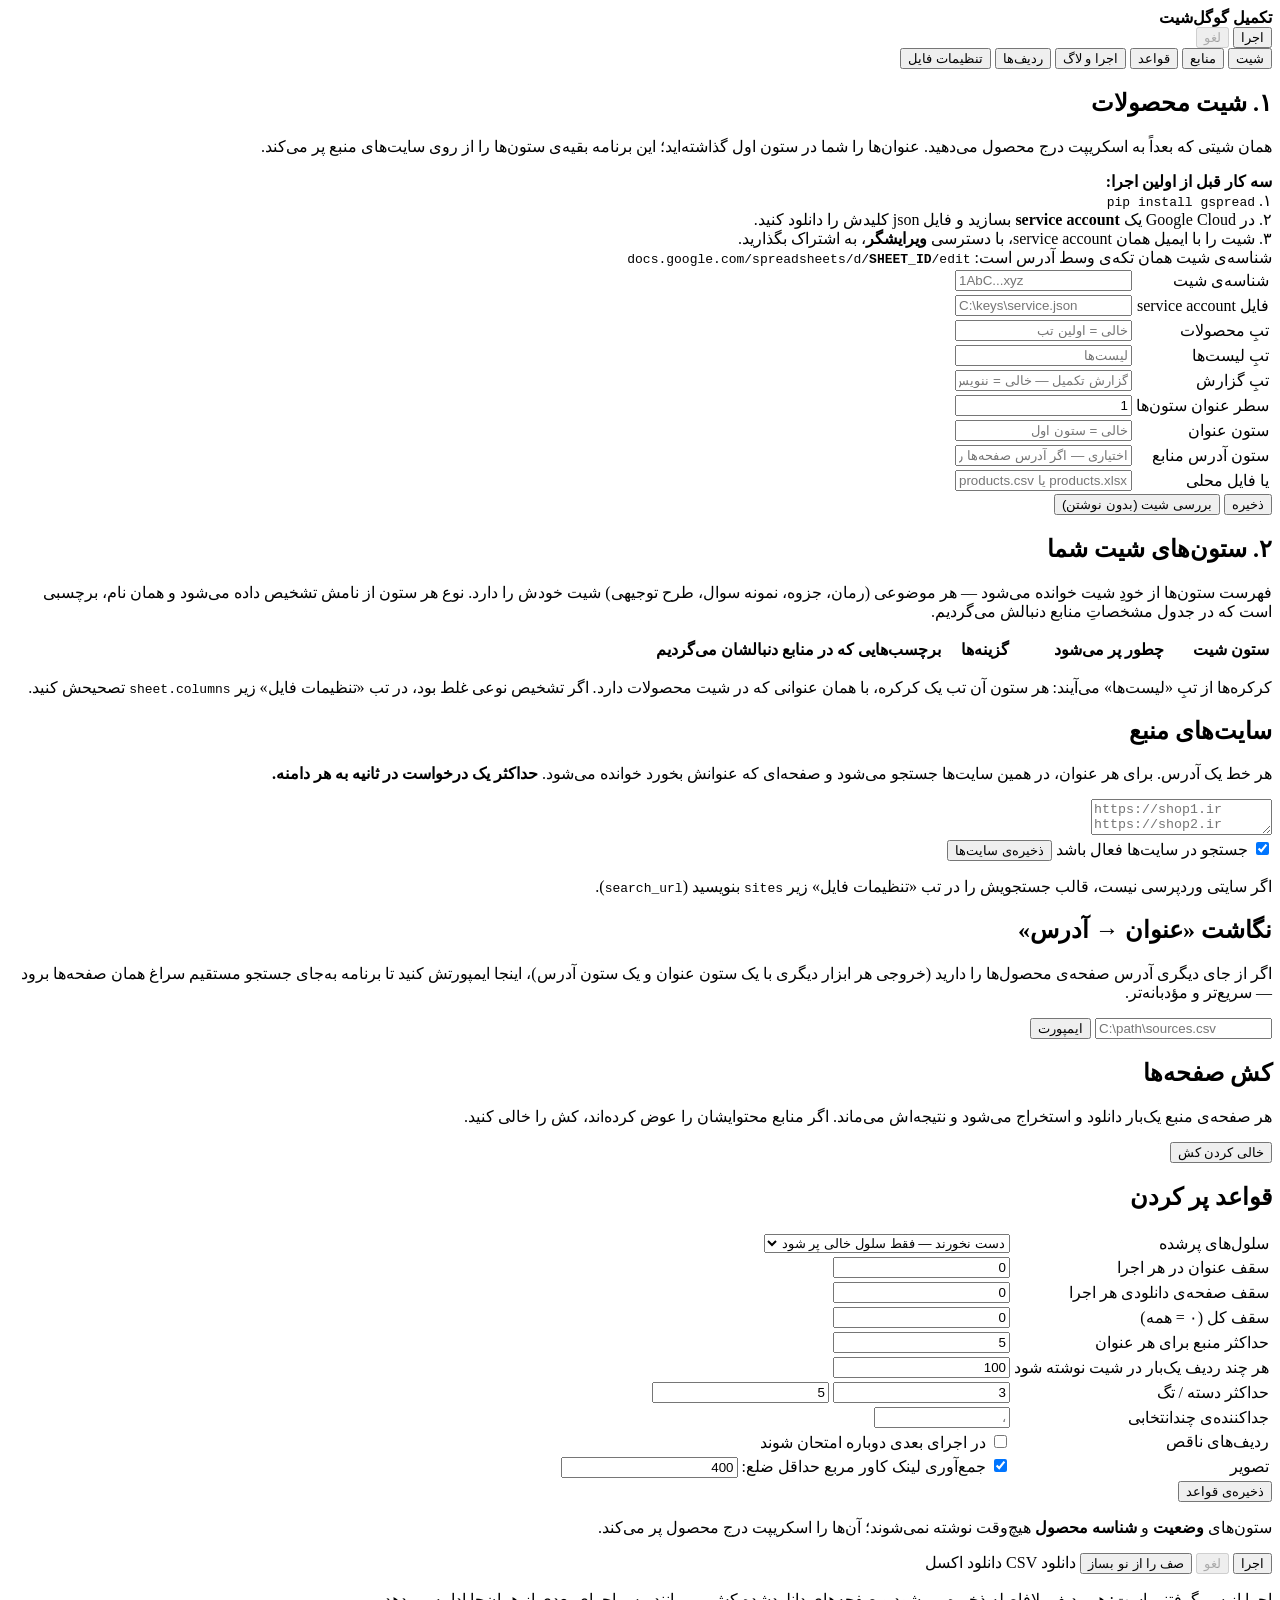
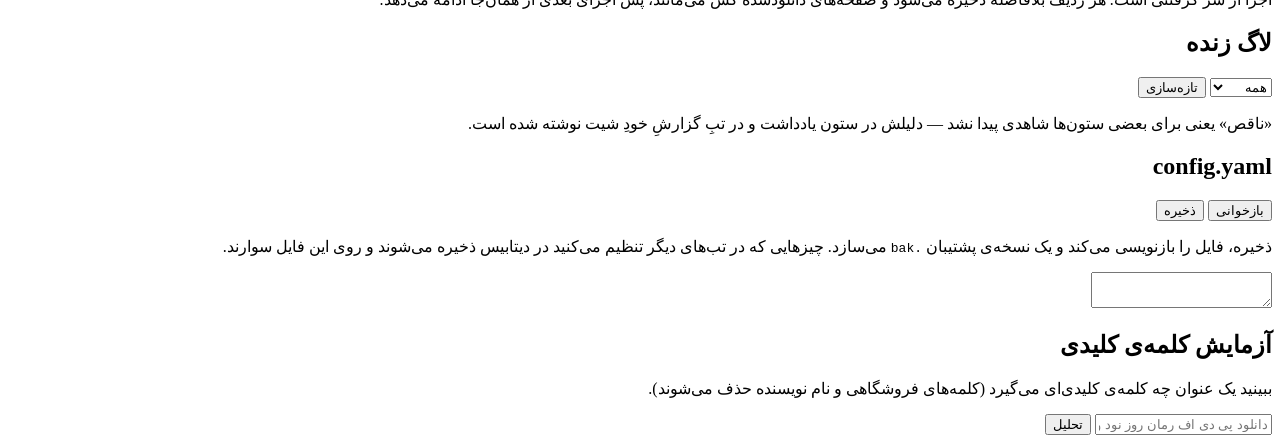
==== sheet-filler/web/static/index.html @ 3db97534 "افزودن «تکمیل‌کننده‌ی گوگل‌شیت» به‌عنوان یک برنامه‌ی کاملاً مستقل اسکریپت تکمیل شیت حالا پروژه‌ی جدا" ====
<!DOCTYPE html>
<html lang="fa" dir="rtl">
<head>
  <meta charset="utf-8">
  <meta name="viewport" content="width=device-width, initial-scale=1">
  <title>تکمیل گوگل‌شیت</title>
  <link rel="icon" href="data:image/svg+xml,<svg xmlns='http://www.w3.org/2000/svg' viewBox='0 0 16 16'><text y='14' font-size='14'>🧩</text></svg>">
  <link rel="stylesheet" href="/style.css">
</head>
<body>
<header>
  <div class="brand">
    <strong>تکمیل گوگل‌شیت</strong>
    <span class="muted" id="sheetLabel"></span>
  </div>
  <div class="head-actions">
    <span class="muted" id="headStatus"></span>
    <button id="runBtn" class="primary">اجرا</button>
    <button id="cancelBtn" class="danger" disabled>لغو</button>
  </div>
</header>

<nav id="tabs">
  <button data-tab="sheet" class="active">شیت</button>
  <button data-tab="sources">منابع</button>
  <button data-tab="rules">قواعد</button>
  <button data-tab="run">اجرا و لاگ</button>
  <button data-tab="rows">ردیف‌ها</button>
  <button data-tab="config">تنظیمات فایل</button>
</nav>

<div id="toast" hidden></div>

<main>
  <!-- ------------------------------------------------------------ شیت -->
  <section id="tab-sheet" class="tab active">
    <div class="panel">
      <h2>۱. شیت محصولات</h2>
      <p class="muted">
        همان شیتی که بعداً به اسکریپت درج محصول می‌دهید. عنوان‌ها را شما در ستون اول
        گذاشته‌اید؛ این برنامه بقیه‌ی ستون‌ها را از روی سایت‌های منبع پر می‌کند.
      </p>
      <div class="warn">
        <b>سه کار قبل از اولین اجرا:</b><br>
        ۱. <code dir="ltr">pip install gspread</code><br>
        ۲. در Google Cloud یک <b>service account</b> بسازید و فایل json کلیدش را دانلود کنید.<br>
        ۳. شیت را با ایمیل همان service account، با دسترسی <b>ویرایشگر</b>، به اشتراک بگذارید.<br>
        شناسه‌ی شیت همان تکه‌ی وسط آدرس است:
        <code dir="ltr">docs.google.com/spreadsheets/d/<b>SHEET_ID</b>/edit</code>
      </div>
      <table class="kv">
        <tr><td>شناسه‌ی شیت</td><td><input id="sheetId" dir="ltr" placeholder="1AbC...xyz"></td></tr>
        <tr><td>فایل service account</td><td><input id="serviceAccount" dir="ltr" placeholder="C:\keys\service.json"></td></tr>
        <tr><td>تبِ محصولات</td><td><input id="tab" placeholder="خالی = اولین تب"></td></tr>
        <tr><td>تبِ لیست‌ها</td><td><input id="listsTab" placeholder="لیست‌ها"></td></tr>
        <tr><td>تبِ گزارش</td><td><input id="reportTab" placeholder="گزارش تکمیل — خالی = ننویس"></td></tr>
        <tr><td>سطر عنوان ستون‌ها</td><td><input id="headerRow" type="number" min="1" value="1"></td></tr>
        <tr><td>ستون عنوان</td><td><input id="titleColumn" placeholder="خالی = ستون اول"></td></tr>
        <tr><td>ستون آدرس منابع</td><td><input id="sourcesColumn" placeholder="اختیاری — اگر آدرس صفحه‌ها را در شیت دارید"></td></tr>
        <tr>
          <td>یا فایل محلی</td>
          <td><input id="file" dir="ltr" placeholder="products.csv یا products.xlsx — بدون حساب گوگل"></td>
        </tr>
      </table>
      <div class="row wrap">
        <button id="saveSheetBtn" class="primary">ذخیره</button>
        <button id="inspectBtn">بررسی شیت (بدون نوشتن)</button>
        <span class="muted" id="inspectNote"></span>
      </div>
    </div>

    <div class="panel">
      <h2>۲. ستون‌های شیت شما</h2>
      <p class="muted">
        فهرست ستون‌ها از خودِ شیت خوانده می‌شود — هر موضوعی (رمان، جزوه، نمونه سوال،
        طرح توجیهی) شیت خودش را دارد. نوع هر ستون از نامش تشخیص داده می‌شود و
        همان نام، برچسبی است که در جدول مشخصاتِ منابع دنبالش می‌گردیم.
      </p>
      <div class="scrollbox">
        <table class="grid" id="planTable">
          <thead>
            <tr>
              <th>ستون شیت</th>
              <th style="width:10rem">چطور پر می‌شود</th>
              <th style="width:5rem">گزینه‌ها</th>
              <th>برچسب‌هایی که در منابع دنبالشان می‌گردیم</th>
            </tr>
          </thead>
          <tbody></tbody>
        </table>
      </div>
      <p class="muted">
        کرکره‌ها از تبِ «لیست‌ها» می‌آیند: هر ستون آن تب یک کرکره، با همان عنوانی که
        در شیت محصولات دارد. اگر تشخیص نوعی غلط بود، در تب «تنظیمات فایل» زیر
        <code>sheet.columns</code> تصحیحش کنید.
      </p>
    </div>
  </section>

  <!-- ---------------------------------------------------------- منابع -->
  <section id="tab-sources" class="tab">
    <div class="panel">
      <h2>سایت‌های منبع</h2>
      <p class="muted">
        هر خط یک آدرس. برای هر عنوان، در همین سایت‌ها جستجو می‌شود و صفحه‌ای که
        عنوانش بخورد خوانده می‌شود. <b>حداکثر یک درخواست در ثانیه به هر دامنه.</b>
      </p>
      <textarea id="sitesText" spellcheck="false" dir="ltr" placeholder="https://shop1.ir&#10;https://shop2.ir"></textarea>
      <div class="row wrap">
        <label><input id="searchEnabled" type="checkbox" checked> جستجو در سایت‌ها فعال باشد</label>
        <span class="spacer"></span>
        <button id="saveSitesBtn" class="primary">ذخیره‌ی سایت‌ها</button>
      </div>
      <p class="muted">
        اگر سایتی وردپرسی نیست، قالب جستجویش را در تب «تنظیمات فایل» زیر
        <code>sites</code> بنویسید (<code dir="ltr">search_url</code>).
      </p>
    </div>

    <div class="panel">
      <h2>نگاشت «عنوان → آدرس»</h2>
      <p class="muted">
        اگر از جای دیگری آدرس صفحه‌ی محصول‌ها را دارید (خروجی هر ابزار دیگری با یک
        ستون عنوان و یک ستون آدرس)، اینجا ایمپورتش کنید تا برنامه به‌جای جستجو
        مستقیم سراغ همان صفحه‌ها برود — سریع‌تر و مؤدبانه‌تر.
      </p>
      <div class="row wrap">
        <input id="linksFile" dir="ltr" placeholder="C:\path\sources.csv">
        <button id="importLinksBtn">ایمپورت</button>
        <span class="muted" id="linksNote"></span>
      </div>
    </div>

    <div class="panel">
      <h2>کش صفحه‌ها</h2>
      <p class="muted">
        هر صفحه‌ی منبع یک‌بار دانلود و استخراج می‌شود و نتیجه‌اش می‌ماند. اگر منابع
        محتوایشان را عوض کرده‌اند، کش را خالی کنید.
      </p>
      <div class="row">
        <button id="clearCacheBtn" class="ghost danger">خالی کردن کش</button>
        <span class="muted" id="cacheNote"></span>
      </div>
    </div>
  </section>

  <!-- ---------------------------------------------------------- قواعد -->
  <section id="tab-rules" class="tab">
    <div class="panel">
      <h2>قواعد پر کردن</h2>
      <table class="kv">
        <tr>
          <td>سلول‌های پرشده</td>
          <td>
            <select id="overwrite">
              <option value="empty">دست نخورند — فقط سلول خالی پر شود</option>
              <option value="always">بازنویسی شوند</option>
            </select>
          </td>
        </tr>
        <tr><td>سقف عنوان در هر اجرا</td><td><input id="maxTitles" type="number" min="0" value="0"></td></tr>
        <tr><td>سقف صفحه‌ی دانلودی هر اجرا</td><td><input id="maxPages" type="number" min="0" value="0"></td></tr>
        <tr><td>سقف کل (۰ = همه)</td><td><input id="limit" type="number" min="0" value="0"></td></tr>
        <tr><td>حداکثر منبع برای هر عنوان</td><td><input id="maxSources" type="number" min="1" value="5"></td></tr>
        <tr><td>هر چند ردیف یک‌بار در شیت نوشته شود</td><td><input id="batchRows" type="number" min="1" value="100"></td></tr>
        <tr><td>حداکثر دسته / تگ</td><td><input id="maxCats" type="number" min="1" value="3"> <input id="maxTags" type="number" min="1" value="5"></td></tr>
        <tr><td>جداکننده‌ی چندانتخابی</td><td><input id="separator" style="max-width:8rem" placeholder="، "></td></tr>
        <tr><td>ردیف‌های ناقص</td><td><label><input id="retryPartial" type="checkbox"> در اجرای بعدی دوباره امتحان شوند</label></td></tr>
        <tr>
          <td>تصویر</td>
          <td>
            <label><input id="imageEnabled" type="checkbox" checked> جمع‌آوری لینک کاور مربع</label>
            حداقل ضلع: <input id="imageMinSide" type="number" min="0" value="400">
          </td>
        </tr>
      </table>
      <div class="row">
        <button id="saveRulesBtn" class="primary">ذخیره‌ی قواعد</button>
      </div>
      <p class="warn">
        ستون‌های <b>وضعیت</b> و <b>شناسه محصول</b> هیچ‌وقت نوشته نمی‌شوند؛ آن‌ها را
        اسکریپت درج محصول پر می‌کند.
      </p>
    </div>
  </section>

  <!-- ------------------------------------------------------ اجرا و لاگ -->
  <section id="tab-run" class="tab">
    <div class="panel">
      <div class="cards" id="counterCards"></div>
      <div class="row wrap">
        <button id="runBtn2" class="primary">اجرا</button>
        <button id="cancelBtn2" class="danger" disabled>لغو</button>
        <button id="resetBtn" class="ghost danger">صف را از نو بساز</button>
        <span class="spacer"></span>
        <a id="dlCsv" class="ghost button-like">دانلود CSV</a>
        <a id="dlXlsx" class="ghost button-like">دانلود اکسل</a>
      </div>
      <p class="muted">
        اجرا از سر گرفتنی است: هر ردیف بلافاصله ذخیره می‌شود و صفحه‌های دانلودشده
        کش می‌مانند، پس اجرای بعدی از همان‌جا ادامه می‌دهد.
      </p>
    </div>
    <div class="panel">
      <h2>لاگ زنده</h2>
      <pre id="log" dir="rtl"></pre>
    </div>
  </section>

  <!-- -------------------------------------------------------- ردیف‌ها -->
  <section id="tab-rows" class="tab">
    <div class="panel">
      <div class="row wrap">
        <select id="rowFilter">
          <option value="">همه</option>
          <option value="done">کامل</option>
          <option value="partial">ناقص</option>
          <option value="pending">در صف</option>
        </select>
        <button id="refreshRowsBtn" class="ghost">تازه‌سازی</button>
        <span class="muted" id="rowsNote"></span>
      </div>
      <div class="scrollbox">
        <table class="grid" id="rowsTable">
          <thead><tr></tr></thead>
          <tbody></tbody>
        </table>
      </div>
      <p class="muted">
        «ناقص» یعنی برای بعضی ستون‌ها شاهدی پیدا نشد — دلیلش در ستون یادداشت و در
        تبِ گزارشِ خودِ شیت نوشته شده است.
      </p>
    </div>
  </section>

  <!-- -------------------------------------------------- تنظیمات فایل -->
  <section id="tab-config" class="tab">
    <div class="panel">
      <h2>config.yaml</h2>
      <div class="row">
        <span class="muted" id="configPath"></span>
        <span class="spacer"></span>
        <button id="configReload" class="ghost">بازخوانی</button>
        <button id="configSave" class="primary">ذخیره</button>
      </div>
      <p class="warn">
        ذخیره، فایل را بازنویسی می‌کند و یک نسخه‌ی پشتیبان <code>.bak</code> می‌سازد.
        چیزهایی که در تب‌های دیگر تنظیم می‌کنید در دیتابیس ذخیره می‌شوند و روی این
        فایل سوارند.
      </p>
      <textarea id="configText" spellcheck="false" dir="ltr"></textarea>
    </div>
    <div class="panel">
      <h2>آزمایش کلمه‌ی کلیدی</h2>
      <p class="muted">
        ببینید یک عنوان چه کلمه‌ی کلیدی‌ای می‌گیرد (کلمه‌های فروشگاهی و نام نویسنده
        حذف می‌شوند).
      </p>
      <div class="row">
        <input id="keywordInput" placeholder="دانلود پی دی اف رمان روز نود و سوم">
        <button id="keywordBtn" class="primary">تحلیل</button>
      </div>
      <table class="kv" id="keywordOut"></table>
    </div>
  </section>
</main>

<script src="/app.js"></script>
</body>
</html>
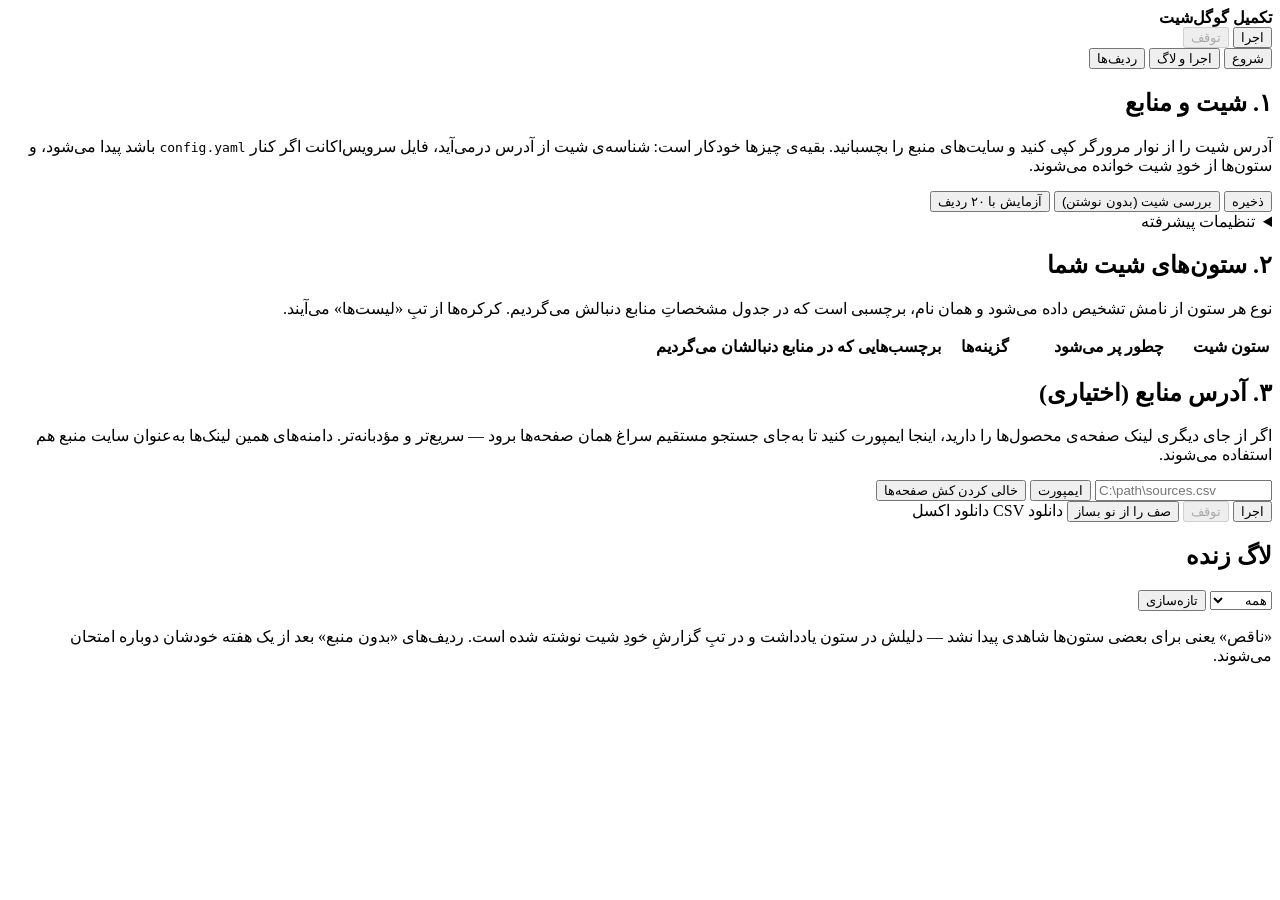
==== commit 7e95c087: "ساده‌سازی و اتوماتیک‌سازی تکمیل‌کننده‌ی گوگل‌شیت بررسی نشان داد پیچیدگی از خودِ کار نمی‌آمد، از **سط" ====
--- a/sheet-filler/web/static/index.html
+++ b/sheet-filler/web/static/index.html
@@ -16,65 +16,50 @@
   <div class="head-actions">
     <span class="muted" id="headStatus"></span>
     <button id="runBtn" class="primary">اجرا</button>
-    <button id="cancelBtn" class="danger" disabled>لغو</button>
+    <button id="cancelBtn" class="danger" disabled>توقف</button>
   </div>
 </header>
 
 <nav id="tabs">
-  <button data-tab="sheet" class="active">شیت</button>
-  <button data-tab="sources">منابع</button>
-  <button data-tab="rules">قواعد</button>
+  <button data-tab="setup" class="active">شروع</button>
   <button data-tab="run">اجرا و لاگ</button>
   <button data-tab="rows">ردیف‌ها</button>
-  <button data-tab="config">تنظیمات فایل</button>
 </nav>
 
 <div id="toast" hidden></div>
 
 <main>
-  <!-- ------------------------------------------------------------ شیت -->
-  <section id="tab-sheet" class="tab active">
+  <!-- ----------------------------------------------------------- شروع -->
+  <section id="tab-setup" class="tab active">
     <div class="panel">
-      <h2>۱. شیت محصولات</h2>
+      <h2>۱. شیت و منابع</h2>
       <p class="muted">
-        همان شیتی که بعداً به اسکریپت درج محصول می‌دهید. عنوان‌ها را شما در ستون اول
-        گذاشته‌اید؛ این برنامه بقیه‌ی ستون‌ها را از روی سایت‌های منبع پر می‌کند.
+        آدرس شیت را از نوار مرورگر کپی کنید و سایت‌های منبع را بچسبانید. بقیه‌ی
+        چیزها خودکار است: شناسه‌ی شیت از آدرس درمی‌آید، فایل سرویس‌اکانت اگر کنار
+        <code>config.yaml</code> باشد پیدا می‌شود، و ستون‌ها از خودِ شیت خوانده می‌شوند.
       </p>
-      <div class="warn">
-        <b>سه کار قبل از اولین اجرا:</b><br>
-        ۱. <code dir="ltr">pip install gspread</code><br>
-        ۲. در Google Cloud یک <b>service account</b> بسازید و فایل json کلیدش را دانلود کنید.<br>
-        ۳. شیت را با ایمیل همان service account، با دسترسی <b>ویرایشگر</b>، به اشتراک بگذارید.<br>
-        شناسه‌ی شیت همان تکه‌ی وسط آدرس است:
-        <code dir="ltr">docs.google.com/spreadsheets/d/<b>SHEET_ID</b>/edit</code>
-      </div>
-      <table class="kv">
-        <tr><td>شناسه‌ی شیت</td><td><input id="sheetId" dir="ltr" placeholder="1AbC...xyz"></td></tr>
-        <tr><td>فایل service account</td><td><input id="serviceAccount" dir="ltr" placeholder="C:\keys\service.json"></td></tr>
-        <tr><td>تبِ محصولات</td><td><input id="tab" placeholder="خالی = اولین تب"></td></tr>
-        <tr><td>تبِ لیست‌ها</td><td><input id="listsTab" placeholder="لیست‌ها"></td></tr>
-        <tr><td>تبِ گزارش</td><td><input id="reportTab" placeholder="گزارش تکمیل — خالی = ننویس"></td></tr>
-        <tr><td>سطر عنوان ستون‌ها</td><td><input id="headerRow" type="number" min="1" value="1"></td></tr>
-        <tr><td>ستون عنوان</td><td><input id="titleColumn" placeholder="خالی = ستون اول"></td></tr>
-        <tr><td>ستون آدرس منابع</td><td><input id="sourcesColumn" placeholder="اختیاری — اگر آدرس صفحه‌ها را در شیت دارید"></td></tr>
-        <tr>
-          <td>یا فایل محلی</td>
-          <td><input id="file" dir="ltr" placeholder="products.csv یا products.xlsx — بدون حساب گوگل"></td>
-        </tr>
-      </table>
+      <table class="kv" id="basicFields"></table>
       <div class="row wrap">
-        <button id="saveSheetBtn" class="primary">ذخیره</button>
+        <button id="saveBtn" class="primary">ذخیره</button>
         <button id="inspectBtn">بررسی شیت (بدون نوشتن)</button>
+        <button id="tryBtn" class="ghost">آزمایش با ۲۰ ردیف</button>
         <span class="muted" id="inspectNote"></span>
       </div>
+      <details id="advanced">
+        <summary>تنظیمات پیشرفته</summary>
+        <table class="kv" id="advancedFields"></table>
+        <p class="muted">
+          بقیه‌ی رفتارها (سرعت، آستانه‌ی تطبیق، اندازه‌ی تصویر، طول خلاصه) خودکارند و
+          اگر لازم شد در <code>config.yaml</code> قابل تغییرند.
+        </p>
+      </details>
     </div>
 
     <div class="panel">
       <h2>۲. ستون‌های شیت شما</h2>
       <p class="muted">
-        فهرست ستون‌ها از خودِ شیت خوانده می‌شود — هر موضوعی (رمان، جزوه، نمونه سوال،
-        طرح توجیهی) شیت خودش را دارد. نوع هر ستون از نامش تشخیص داده می‌شود و
-        همان نام، برچسبی است که در جدول مشخصاتِ منابع دنبالش می‌گردیم.
+        نوع هر ستون از نامش تشخیص داده می‌شود و همان نام، برچسبی است که در جدول
+        مشخصاتِ منابع دنبالش می‌گردیم. کرکره‌ها از تبِ «لیست‌ها» می‌آیند.
       </p>
       <div class="scrollbox">
         <table class="grid" id="planTable">
@@ -89,98 +74,21 @@
           <tbody></tbody>
         </table>
       </div>
-      <p class="muted">
-        کرکره‌ها از تبِ «لیست‌ها» می‌آیند: هر ستون آن تب یک کرکره، با همان عنوانی که
-        در شیت محصولات دارد. اگر تشخیص نوعی غلط بود، در تب «تنظیمات فایل» زیر
-        <code>sheet.columns</code> تصحیحش کنید.
-      </p>
-    </div>
-  </section>
-
-  <!-- ---------------------------------------------------------- منابع -->
-  <section id="tab-sources" class="tab">
-    <div class="panel">
-      <h2>سایت‌های منبع</h2>
-      <p class="muted">
-        هر خط یک آدرس. برای هر عنوان، در همین سایت‌ها جستجو می‌شود و صفحه‌ای که
-        عنوانش بخورد خوانده می‌شود. <b>حداکثر یک درخواست در ثانیه به هر دامنه.</b>
-      </p>
-      <textarea id="sitesText" spellcheck="false" dir="ltr" placeholder="https://shop1.ir&#10;https://shop2.ir"></textarea>
-      <div class="row wrap">
-        <label><input id="searchEnabled" type="checkbox" checked> جستجو در سایت‌ها فعال باشد</label>
-        <span class="spacer"></span>
-        <button id="saveSitesBtn" class="primary">ذخیره‌ی سایت‌ها</button>
-      </div>
-      <p class="muted">
-        اگر سایتی وردپرسی نیست، قالب جستجویش را در تب «تنظیمات فایل» زیر
-        <code>sites</code> بنویسید (<code dir="ltr">search_url</code>).
-      </p>
     </div>
 
     <div class="panel">
-      <h2>نگاشت «عنوان → آدرس»</h2>
+      <h2>۳. آدرس منابع (اختیاری)</h2>
       <p class="muted">
-        اگر از جای دیگری آدرس صفحه‌ی محصول‌ها را دارید (خروجی هر ابزار دیگری با یک
-        ستون عنوان و یک ستون آدرس)، اینجا ایمپورتش کنید تا برنامه به‌جای جستجو
-        مستقیم سراغ همان صفحه‌ها برود — سریع‌تر و مؤدبانه‌تر.
+        اگر از جای دیگری لینک صفحه‌ی محصول‌ها را دارید، اینجا ایمپورت کنید تا
+        به‌جای جستجو مستقیم سراغ همان صفحه‌ها برود — سریع‌تر و مؤدبانه‌تر.
+        دامنه‌های همین لینک‌ها به‌عنوان سایت منبع هم استفاده می‌شوند.
       </p>
       <div class="row wrap">
         <input id="linksFile" dir="ltr" placeholder="C:\path\sources.csv">
         <button id="importLinksBtn">ایمپورت</button>
+        <button id="clearCacheBtn" class="ghost danger">خالی کردن کش صفحه‌ها</button>
         <span class="muted" id="linksNote"></span>
       </div>
-    </div>
-
-    <div class="panel">
-      <h2>کش صفحه‌ها</h2>
-      <p class="muted">
-        هر صفحه‌ی منبع یک‌بار دانلود و استخراج می‌شود و نتیجه‌اش می‌ماند. اگر منابع
-        محتوایشان را عوض کرده‌اند، کش را خالی کنید.
-      </p>
-      <div class="row">
-        <button id="clearCacheBtn" class="ghost danger">خالی کردن کش</button>
-        <span class="muted" id="cacheNote"></span>
-      </div>
-    </div>
-  </section>
-
-  <!-- ---------------------------------------------------------- قواعد -->
-  <section id="tab-rules" class="tab">
-    <div class="panel">
-      <h2>قواعد پر کردن</h2>
-      <table class="kv">
-        <tr>
-          <td>سلول‌های پرشده</td>
-          <td>
-            <select id="overwrite">
-              <option value="empty">دست نخورند — فقط سلول خالی پر شود</option>
-              <option value="always">بازنویسی شوند</option>
-            </select>
-          </td>
-        </tr>
-        <tr><td>سقف عنوان در هر اجرا</td><td><input id="maxTitles" type="number" min="0" value="0"></td></tr>
-        <tr><td>سقف صفحه‌ی دانلودی هر اجرا</td><td><input id="maxPages" type="number" min="0" value="0"></td></tr>
-        <tr><td>سقف کل (۰ = همه)</td><td><input id="limit" type="number" min="0" value="0"></td></tr>
-        <tr><td>حداکثر منبع برای هر عنوان</td><td><input id="maxSources" type="number" min="1" value="5"></td></tr>
-        <tr><td>هر چند ردیف یک‌بار در شیت نوشته شود</td><td><input id="batchRows" type="number" min="1" value="100"></td></tr>
-        <tr><td>حداکثر دسته / تگ</td><td><input id="maxCats" type="number" min="1" value="3"> <input id="maxTags" type="number" min="1" value="5"></td></tr>
-        <tr><td>جداکننده‌ی چندانتخابی</td><td><input id="separator" style="max-width:8rem" placeholder="، "></td></tr>
-        <tr><td>ردیف‌های ناقص</td><td><label><input id="retryPartial" type="checkbox"> در اجرای بعدی دوباره امتحان شوند</label></td></tr>
-        <tr>
-          <td>تصویر</td>
-          <td>
-            <label><input id="imageEnabled" type="checkbox" checked> جمع‌آوری لینک کاور مربع</label>
-            حداقل ضلع: <input id="imageMinSide" type="number" min="0" value="400">
-          </td>
-        </tr>
-      </table>
-      <div class="row">
-        <button id="saveRulesBtn" class="primary">ذخیره‌ی قواعد</button>
-      </div>
-      <p class="warn">
-        ستون‌های <b>وضعیت</b> و <b>شناسه محصول</b> هیچ‌وقت نوشته نمی‌شوند؛ آن‌ها را
-        اسکریپت درج محصول پر می‌کند.
-      </p>
     </div>
   </section>
 
@@ -190,16 +98,13 @@
       <div class="cards" id="counterCards"></div>
       <div class="row wrap">
         <button id="runBtn2" class="primary">اجرا</button>
-        <button id="cancelBtn2" class="danger" disabled>لغو</button>
+        <button id="cancelBtn2" class="danger" disabled>توقف</button>
         <button id="resetBtn" class="ghost danger">صف را از نو بساز</button>
         <span class="spacer"></span>
         <a id="dlCsv" class="ghost button-like">دانلود CSV</a>
         <a id="dlXlsx" class="ghost button-like">دانلود اکسل</a>
       </div>
-      <p class="muted">
-        اجرا از سر گرفتنی است: هر ردیف بلافاصله ذخیره می‌شود و صفحه‌های دانلودشده
-        کش می‌مانند، پس اجرای بعدی از همان‌جا ادامه می‌دهد.
-      </p>
+      <p class="muted" id="autoNote"></p>
     </div>
     <div class="panel">
       <h2>لاگ زنده</h2>
@@ -228,39 +133,9 @@
       </div>
       <p class="muted">
         «ناقص» یعنی برای بعضی ستون‌ها شاهدی پیدا نشد — دلیلش در ستون یادداشت و در
-        تبِ گزارشِ خودِ شیت نوشته شده است.
+        تبِ گزارشِ خودِ شیت نوشته شده است. ردیف‌های «بدون منبع» بعد از یک هفته
+        خودشان دوباره امتحان می‌شوند.
       </p>
-    </div>
-  </section>
-
-  <!-- -------------------------------------------------- تنظیمات فایل -->
-  <section id="tab-config" class="tab">
-    <div class="panel">
-      <h2>config.yaml</h2>
-      <div class="row">
-        <span class="muted" id="configPath"></span>
-        <span class="spacer"></span>
-        <button id="configReload" class="ghost">بازخوانی</button>
-        <button id="configSave" class="primary">ذخیره</button>
-      </div>
-      <p class="warn">
-        ذخیره، فایل را بازنویسی می‌کند و یک نسخه‌ی پشتیبان <code>.bak</code> می‌سازد.
-        چیزهایی که در تب‌های دیگر تنظیم می‌کنید در دیتابیس ذخیره می‌شوند و روی این
-        فایل سوارند.
-      </p>
-      <textarea id="configText" spellcheck="false" dir="ltr"></textarea>
-    </div>
-    <div class="panel">
-      <h2>آزمایش کلمه‌ی کلیدی</h2>
-      <p class="muted">
-        ببینید یک عنوان چه کلمه‌ی کلیدی‌ای می‌گیرد (کلمه‌های فروشگاهی و نام نویسنده
-        حذف می‌شوند).
-      </p>
-      <div class="row">
-        <input id="keywordInput" placeholder="دانلود پی دی اف رمان روز نود و سوم">
-        <button id="keywordBtn" class="primary">تحلیل</button>
-      </div>
-      <table class="kv" id="keywordOut"></table>
     </div>
   </section>
 </main>
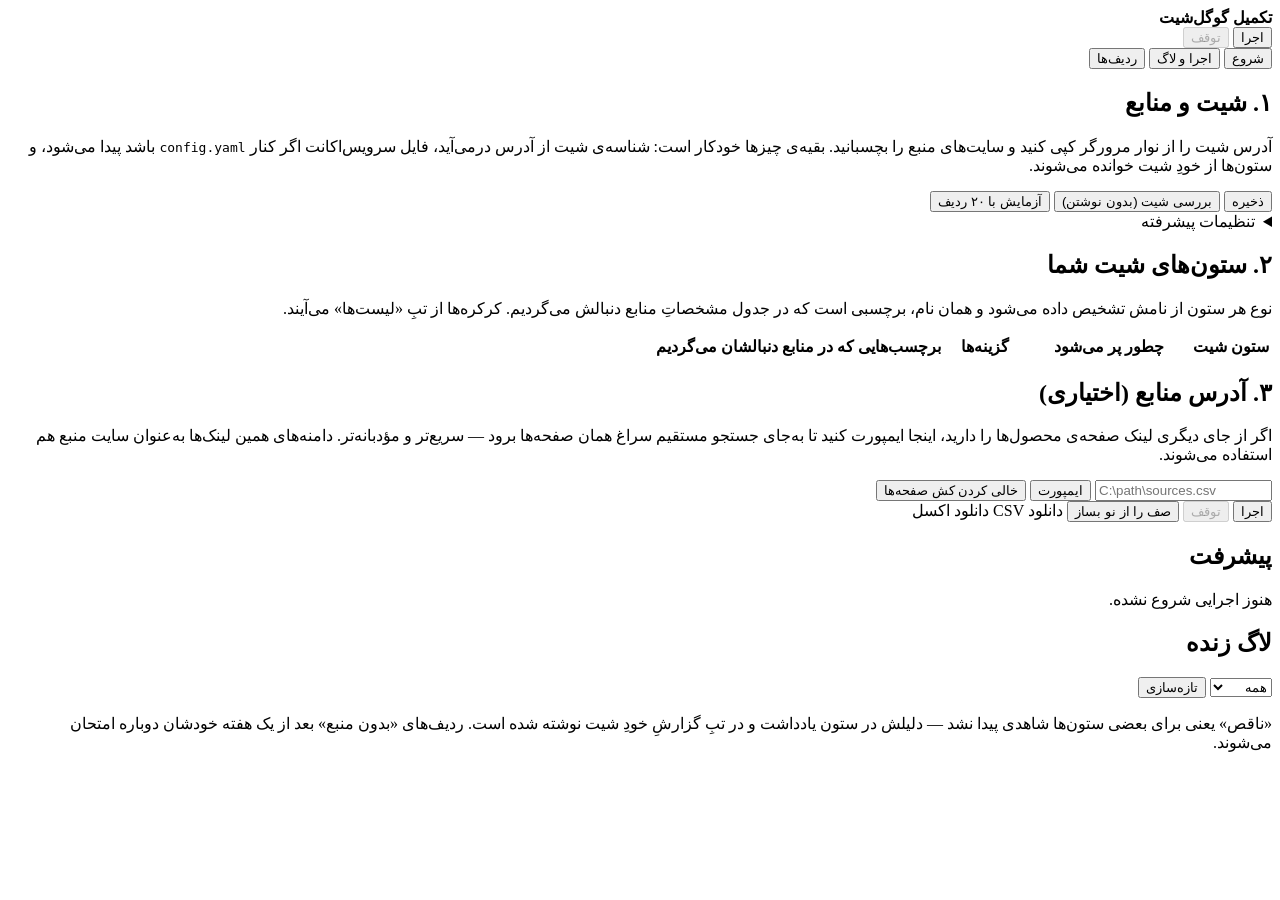
==== commit 5384a6ba: "sheet-filler: optional AI reviewer, same-name book detection, progress سه خطایی که کاربر گزارش کرد ر" ====
--- a/sheet-filler/web/static/index.html
+++ b/sheet-filler/web/static/index.html
@@ -107,6 +107,11 @@
       <p class="muted" id="autoNote"></p>
     </div>
     <div class="panel">
+      <h2>پیشرفت</h2>
+      <div class="progress"><div id="bar" class="bar"></div></div>
+      <p class="muted" id="progressNote">هنوز اجرایی شروع نشده.</p>
+    </div>
+    <div class="panel">
       <h2>لاگ زنده</h2>
       <pre id="log" dir="rtl"></pre>
     </div>
